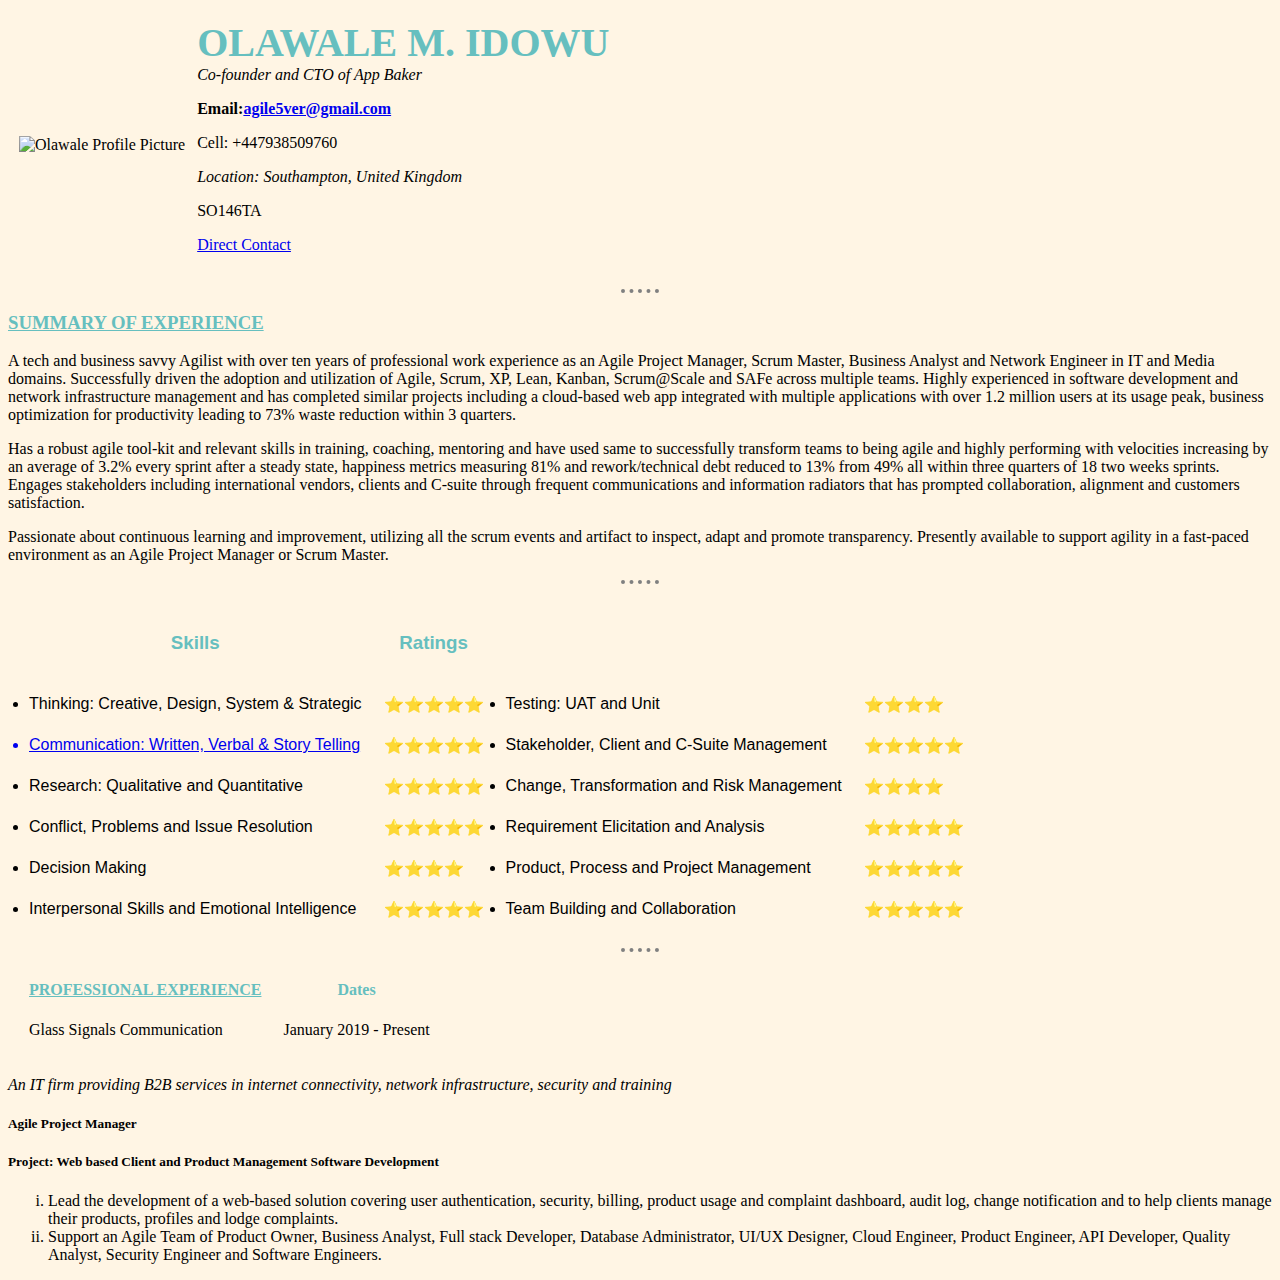
==== index.html @ a3b9401d "Update index.html" ====
<!DOCTYPE html>
<html lang="en" dir="ltr">

<head>
  <meta charset="utf-8">
  <title>Olawale's Curriculum Vitae</title>
  <link rel="stylesheet" href="style.css">
</head>

<body>
  <table cellspacing="10">
    <tr>
      <td><img src="xxx.png" alt="Olawale Profile Picture"></td>
      <td>
        <h1>OLAWALE M. IDOWU</h1>
        <p class="p3">Co-founder and CTO of App Baker</p>
        <p><strong>Email:<a href="https://mail.google.com/mail/u/3/#inbox">agile5ver@gmail.com</a></strong></p>
        <p>Cell: +447938509760</p>
        <p><em>Location: Southampton, United Kingdom</em></p>
        <p>SO146TA</p>
        <p><a href="contact-me.html">Direct Contact</a></p>
      </td>
    </tr>
  </table>
  <hr>
  <h3><u>SUMMARY OF EXPERIENCE</u></h3>
  <p class="p1">A tech and business savvy Agilist with over ten years of professional work experience as an Agile Project Manager, Scrum Master,
    Business Analyst and Network Engineer in IT and Media domains. Successfully driven the adoption and utilization of Agile, Scrum, XP,
    Lean, Kanban, Scrum@Scale and SAFe across multiple teams. Highly experienced in software development and network infrastructure
    management and has completed similar projects including a cloud-based web app integrated with multiple applications with over 1.2
    million users at its usage peak, business optimization for productivity leading to 73% waste reduction within 3 quarters.</p>
  <p class="p1">Has a robust agile tool-kit and relevant skills in training, coaching, mentoring and have used same to successfully transform teams to
    being agile and highly performing with velocities increasing by an average of 3.2% every sprint after a steady state, happiness metrics
    measuring 81% and rework/technical debt reduced to 13% from 49% all within three quarters of 18 two weeks sprints. Engages
    stakeholders including international vendors, clients and C-suite through frequent communications and information radiators that has
    prompted collaboration, alignment and customers satisfaction.</p>
  <p class="p1">Passionate about continuous learning and improvement, utilizing all the scrum events and artifact to inspect, adapt and promote
    transparency. Presently available to support agility in a fast-paced environment as an Agile Project Manager or Scrum Master.</p>
  <hr>
  <table class="t1" cellspacing="20">
    <thead>
      <th>
        <h3>Skills</h3>
      </th>
      <th>
        <h3>Ratings</h3>
      </th>
    </thead>
    <tbody>
      <td>
        <li>Thinking: Creative, Design, System & Strategic</li>
      </td>
      <td>⭐⭐⭐⭐⭐</td>
      <td>
        <li>Testing: UAT and Unit</li>
      </td>
      <td>⭐⭐⭐⭐</td>
    </tbody>
    <tbody>
      <td><a href="https://www.youtube.com/channel/UC9rRiWQBwFLIknT3ATTuCwA">
          <li>Communication: Written, Verbal & Story Telling</li>
        </a></td>
      <td>⭐⭐⭐⭐⭐</td>
      <td>
        <li>Stakeholder, Client and C-Suite Management</li>
      </td>
      <td>⭐⭐⭐⭐⭐</td>
    </tbody>
    <tbody>
      <td>
        <li>Research: Qualitative and Quantitative</li>
      </td>
      <td>⭐⭐⭐⭐⭐</td>
      <td>
        <li>Change, Transformation and Risk Management</li>
      </td>
      <td>⭐⭐⭐⭐</td>
    </tbody>
    <tbody>
      <td>
        <li>Conflict, Problems and Issue Resolution</li>
      </td>
      <td>⭐⭐⭐⭐⭐</td>
      <td>
        <li>Requirement Elicitation and Analysis</li>
      </td>
      <td>⭐⭐⭐⭐⭐</td>
    </tbody>
    <tbody>
      <td>
        <li>Decision Making</li>
      </td>
      <td>⭐⭐⭐⭐</td>
      <td>
        <li>Product, Process and Project Management</li>
      </td>
      <td>⭐⭐⭐⭐⭐</td>
    </tbody>
    <tbody>
      <td>
        <li>Interpersonal Skills and Emotional Intelligence</li>
      </td>
      <td>⭐⭐⭐⭐⭐</td>
      <td>
        <li>Team Building and Collaboration</li>
      </td>
      <td>⭐⭐⭐⭐⭐</td>
    </tbody>
  </table>
  <hr>
  <table cellspacing="20">
    <thead>
      <th><u>PROFESSIONAL EXPERIENCE</u></th>
      <th>Dates</th>
    </thead>
    <tbody>
      <td>Glass Signals Communication</td>
      <td>January 2019 - Present</td>
    </tbody>
  </table>
  <p class="p4"><em>An IT firm providing B2B services in internet connectivity, network infrastructure, security and training</em></p>
  <h5>Agile Project Manager</h5>
  <h5>Project: Web based Client and Product Management Software Development</h5>
  <ol type="i">
    <li>Lead the development of a web-based solution covering user authentication, security, billing, product usage and complaint
      dashboard, audit log, change notification and to help clients manage their products, profiles and lodge complaints.</li>
    <li>Support an Agile Team of Product Owner, Business Analyst, Full stack Developer, Database Administrator, UI/UX Designer,
      Cloud Engineer, Product Engineer, API Developer, Quality Analyst, Security Engineer and Software Engineers.</li>
  </ol>

</body>

</html>
---- style.css ----
body {
  background-color: #FFF5E4;
}

hr {
  border-style: dotted none none none;
  border-width: 4px;
  width: 3%;
  color: grey;
}
h1{
  color: #66BFBF;
  font-size: 40px;
  font-family: inherit;
  margin: 0;
  padding: 0;
}
h3{
  color: #66BFBF;
}
h4{
  color: #66BFBF;
}
thead{
  color: #66BFBF;
}
.p1{
  font-family:cursive;
}
.t1{
  font-family: sans-serif;
}
.p3{
  font-family: inherit;
  font-style: italic;
  margin: 0;
  padding: 0;
}
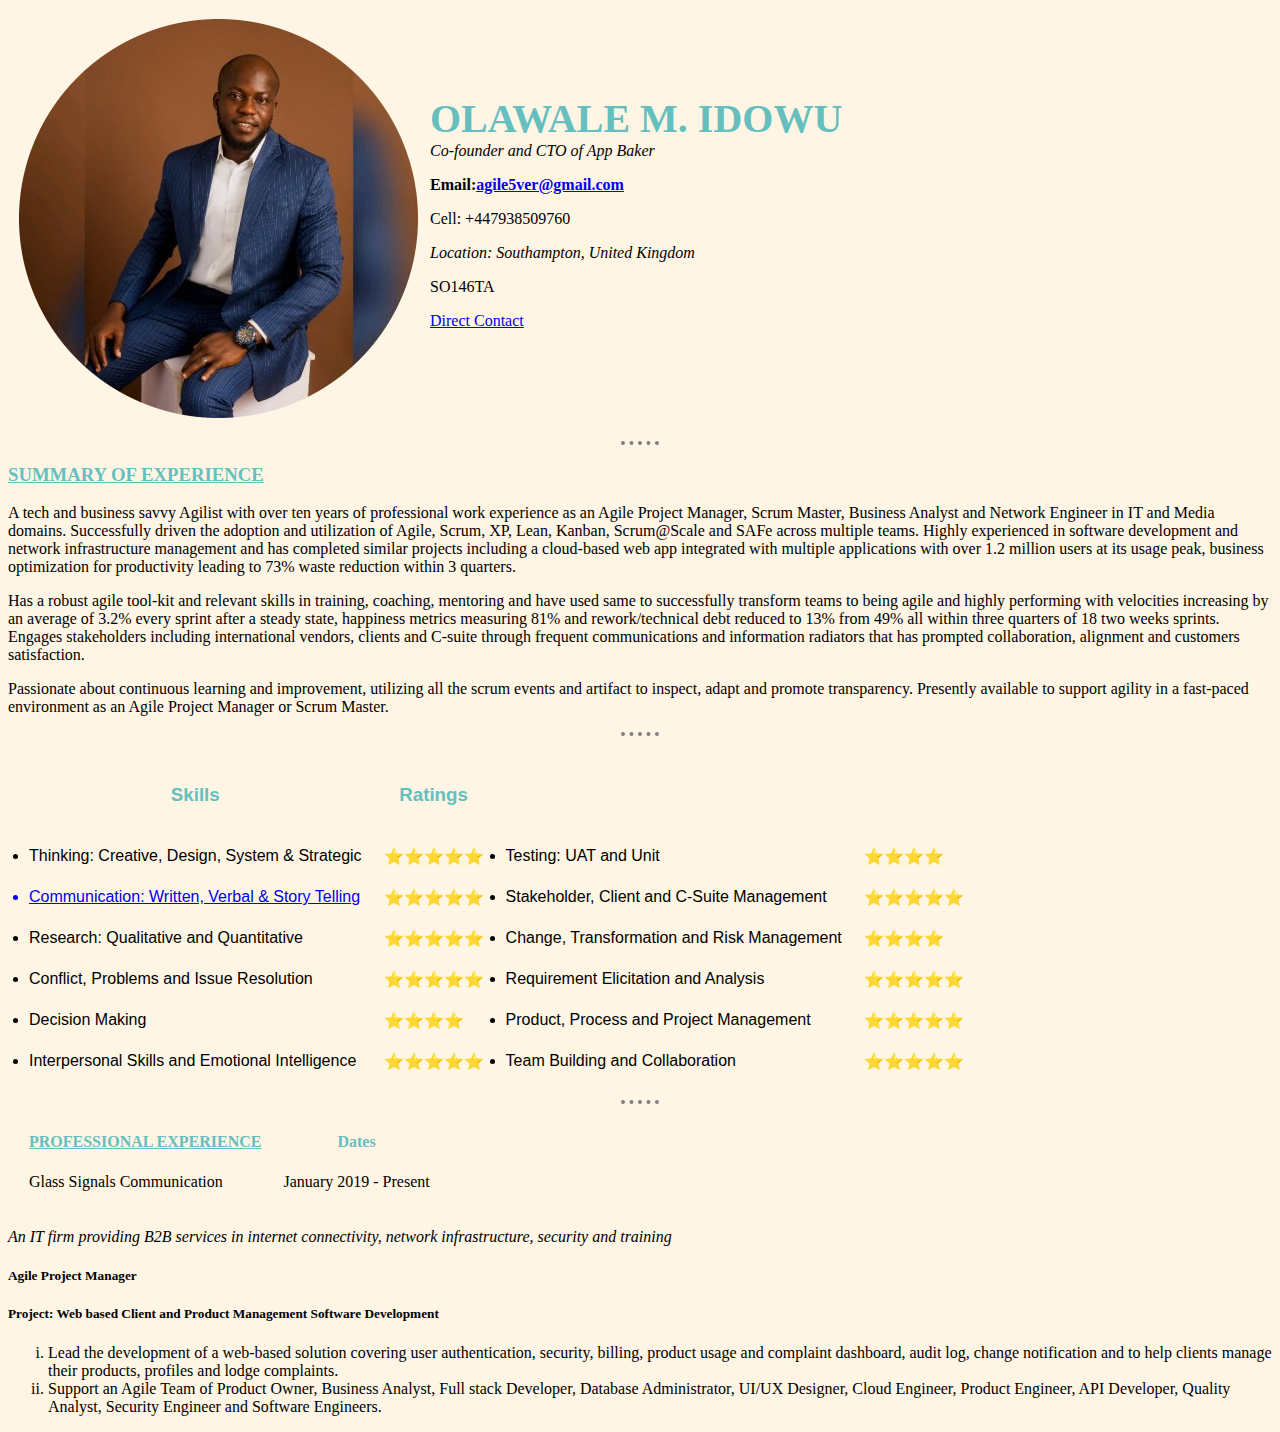
==== commit 1c7b7ece: "Update index.html" ====
--- a/index.html
+++ b/index.html
@@ -10,7 +10,7 @@
 <body>
   <table cellspacing="10">
     <tr>
-      <td><img src="xxx.png" alt="Olawale Profile Picture"></td>
+      <td><img src="Images/img-modified.png" alt="Olawale Profile Picture"></td>
       <td>
         <h1>OLAWALE M. IDOWU</h1>
         <p class="p3">Co-founder and CTO of App Baker</p>
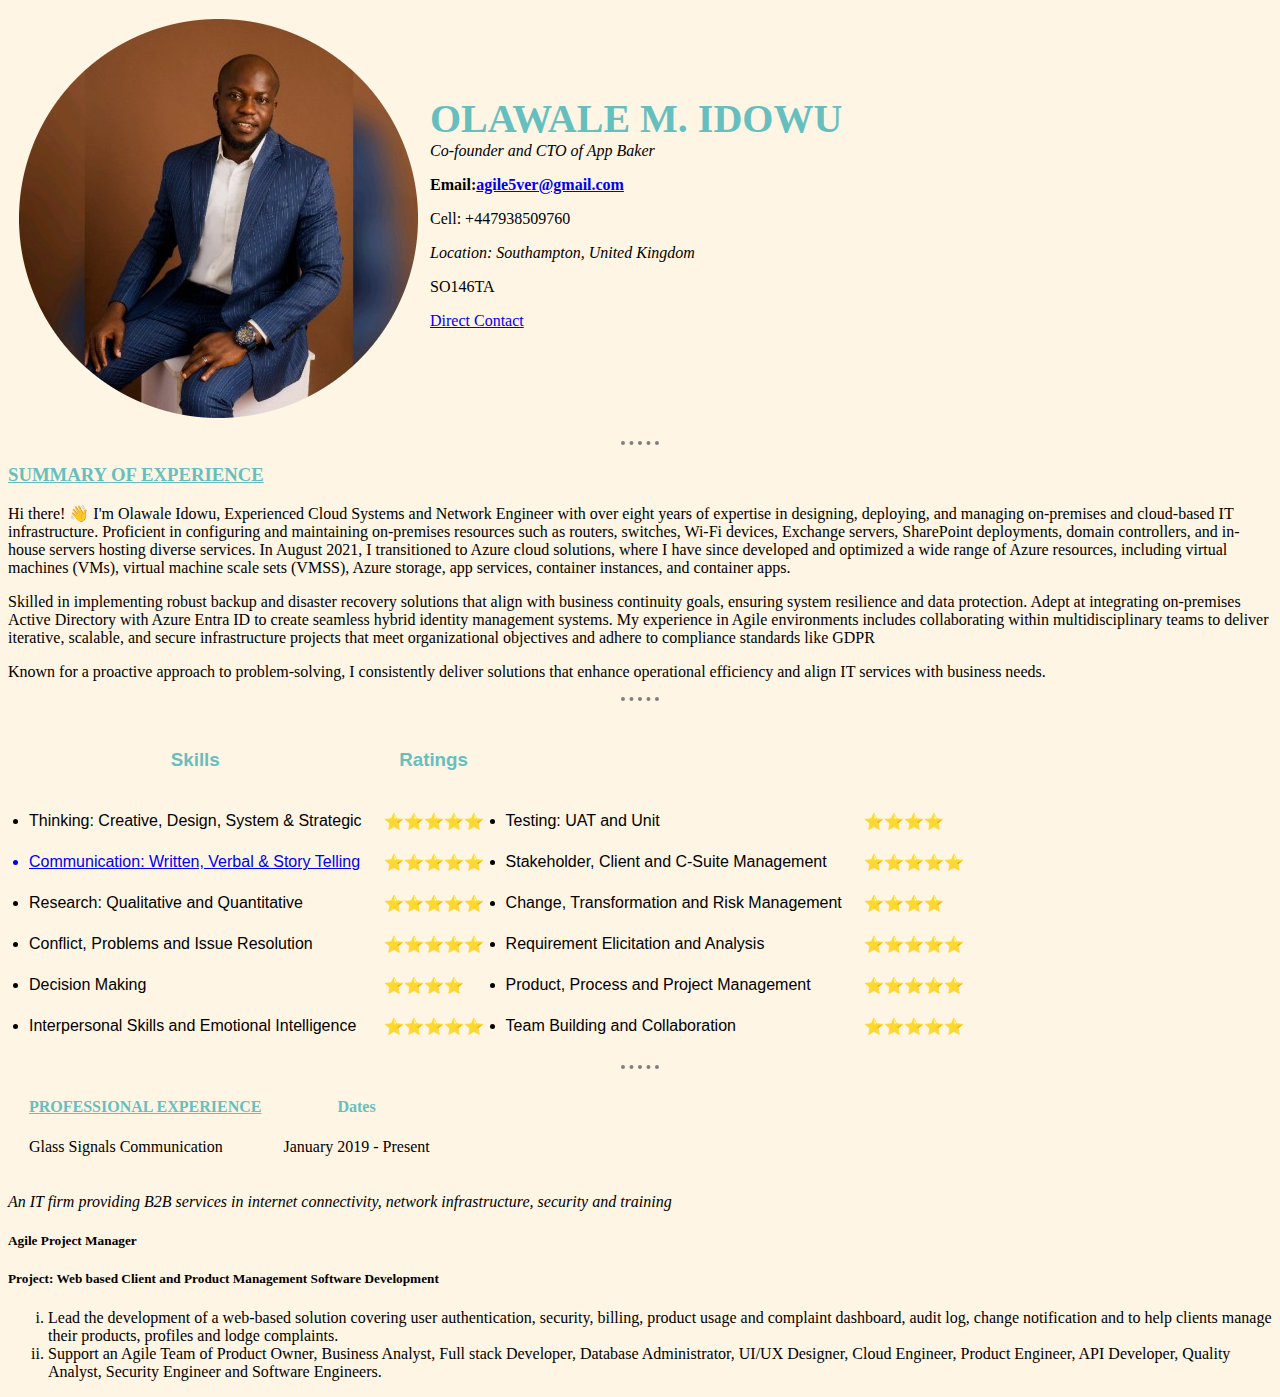
==== commit 7f773234: "modified about me" ====
--- a/index.html
+++ b/index.html
@@ -24,18 +24,20 @@
   </table>
   <hr>
   <h3><u>SUMMARY OF EXPERIENCE</u></h3>
-  <p class="p1">A tech and business savvy Agilist with over ten years of professional work experience as an Agile Project Manager, Scrum Master,
-    Business Analyst and Network Engineer in IT and Media domains. Successfully driven the adoption and utilization of Agile, Scrum, XP,
-    Lean, Kanban, Scrum@Scale and SAFe across multiple teams. Highly experienced in software development and network infrastructure
-    management and has completed similar projects including a cloud-based web app integrated with multiple applications with over 1.2
-    million users at its usage peak, business optimization for productivity leading to 73% waste reduction within 3 quarters.</p>
-  <p class="p1">Has a robust agile tool-kit and relevant skills in training, coaching, mentoring and have used same to successfully transform teams to
-    being agile and highly performing with velocities increasing by an average of 3.2% every sprint after a steady state, happiness metrics
-    measuring 81% and rework/technical debt reduced to 13% from 49% all within three quarters of 18 two weeks sprints. Engages
-    stakeholders including international vendors, clients and C-suite through frequent communications and information radiators that has
-    prompted collaboration, alignment and customers satisfaction.</p>
-  <p class="p1">Passionate about continuous learning and improvement, utilizing all the scrum events and artifact to inspect, adapt and promote
-    transparency. Presently available to support agility in a fast-paced environment as an Agile Project Manager or Scrum Master.</p>
+  <p class="p1">Hi there! 👋 I'm Olawale Idowu, Experienced Cloud Systems and Network Engineer with over eight years of 
+    expertise in designing, deploying, and managing on-premises and cloud-based IT infrastructure. Proficient in 
+    configuring and maintaining on-premises resources such as routers, switches, Wi-Fi devices, Exchange servers, 
+    SharePoint deployments, domain controllers, and in-house servers hosting diverse services. In August 2021, 
+    I transitioned to Azure cloud solutions, where I have since developed and optimized a wide range of Azure resources,
+    including virtual machines (VMs), virtual machine scale sets (VMSS), Azure storage, app services, container 
+    instances, and container apps.</p>
+  <p class="p1">Skilled in implementing robust backup and disaster recovery solutions that align with business continuity
+    goals, ensuring system resilience and data protection. Adept at integrating on-premises Active Directory with Azure 
+    Entra ID to create seamless hybrid identity management systems. My experience in Agile environments includes 
+    collaborating within multidisciplinary teams to deliver iterative, scalable, and secure infrastructure projects 
+    that meet organizational objectives and adhere to compliance standards like GDPR</p>
+  <p class="p1">Known for a proactive approach to problem-solving, I consistently deliver solutions that enhance 
+    operational efficiency and align IT services with business needs.</p>
   <hr>
   <table class="t1" cellspacing="20">
     <thead>
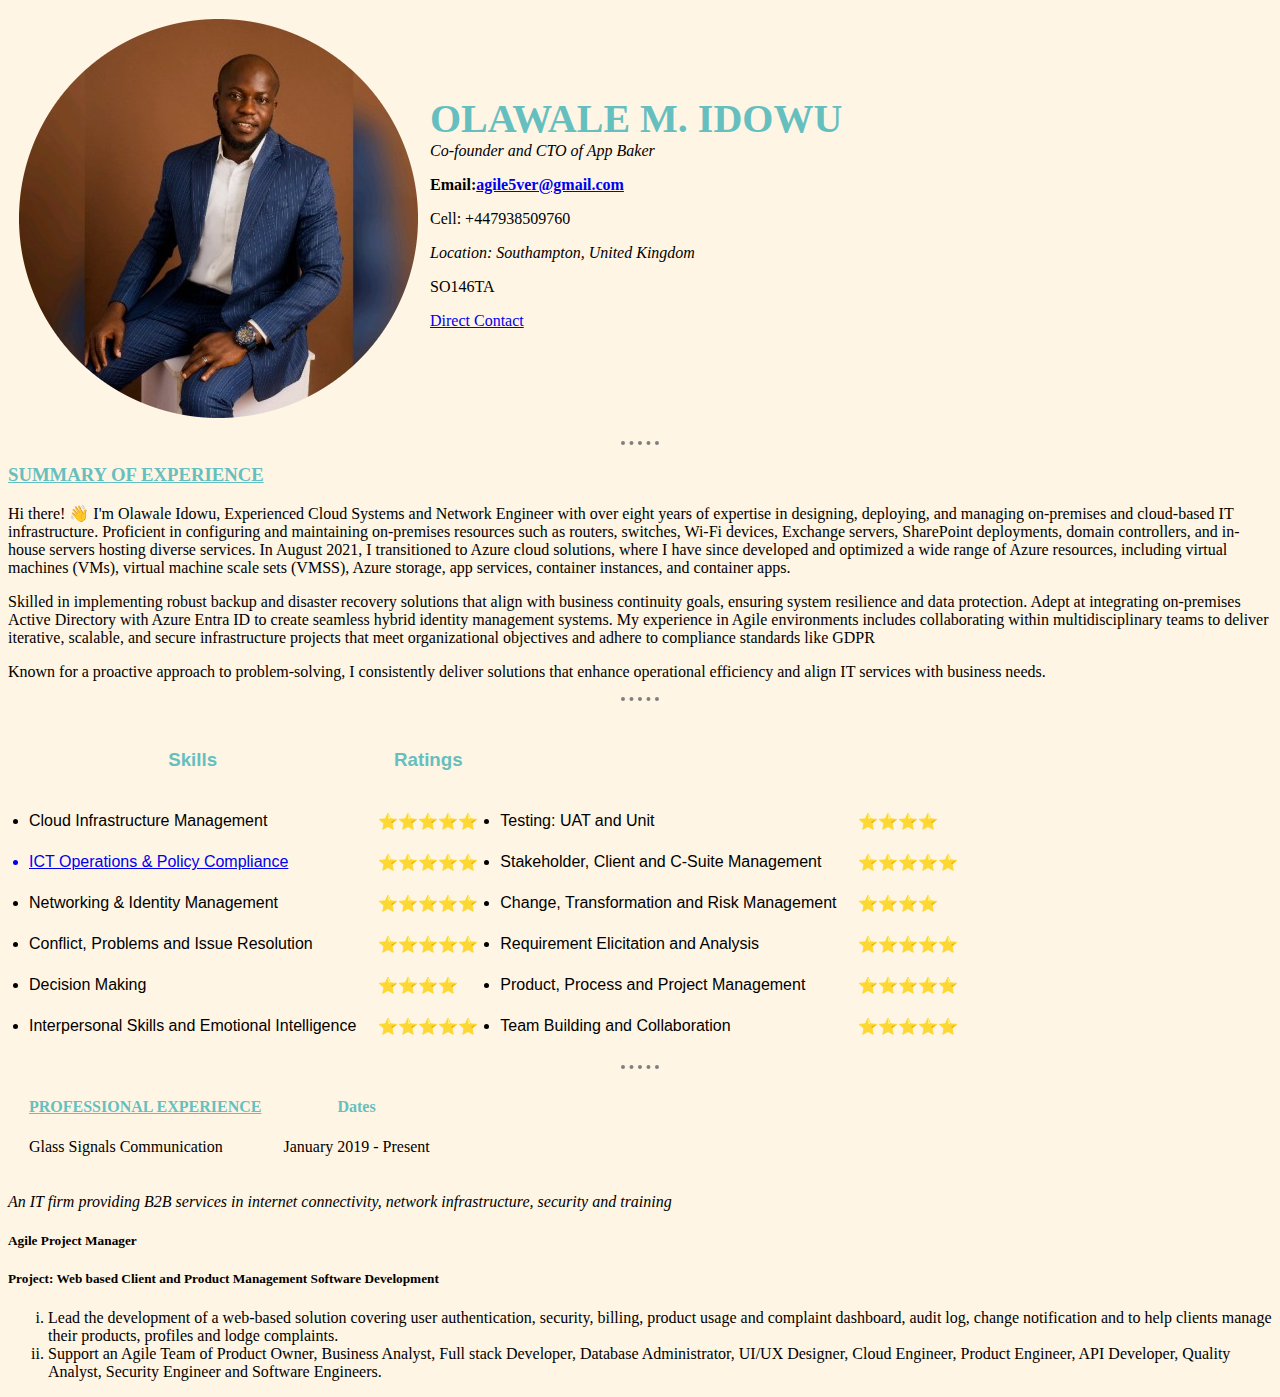
==== commit f807fe26: "modified Skills" ====
--- a/index.html
+++ b/index.html
@@ -50,7 +50,7 @@
     </thead>
     <tbody>
       <td>
-        <li>Thinking: Creative, Design, System & Strategic</li>
+        <li>Cloud Infrastructure Management</li>
       </td>
       <td>⭐⭐⭐⭐⭐</td>
       <td>
@@ -60,7 +60,7 @@
     </tbody>
     <tbody>
       <td><a href="https://www.youtube.com/channel/UC9rRiWQBwFLIknT3ATTuCwA">
-          <li>Communication: Written, Verbal & Story Telling</li>
+          <li>ICT Operations & Policy Compliance</li>
         </a></td>
       <td>⭐⭐⭐⭐⭐</td>
       <td>
@@ -70,7 +70,7 @@
     </tbody>
     <tbody>
       <td>
-        <li>Research: Qualitative and Quantitative</li>
+        <li>Networking & Identity Management</li>
       </td>
       <td>⭐⭐⭐⭐⭐</td>
       <td>
